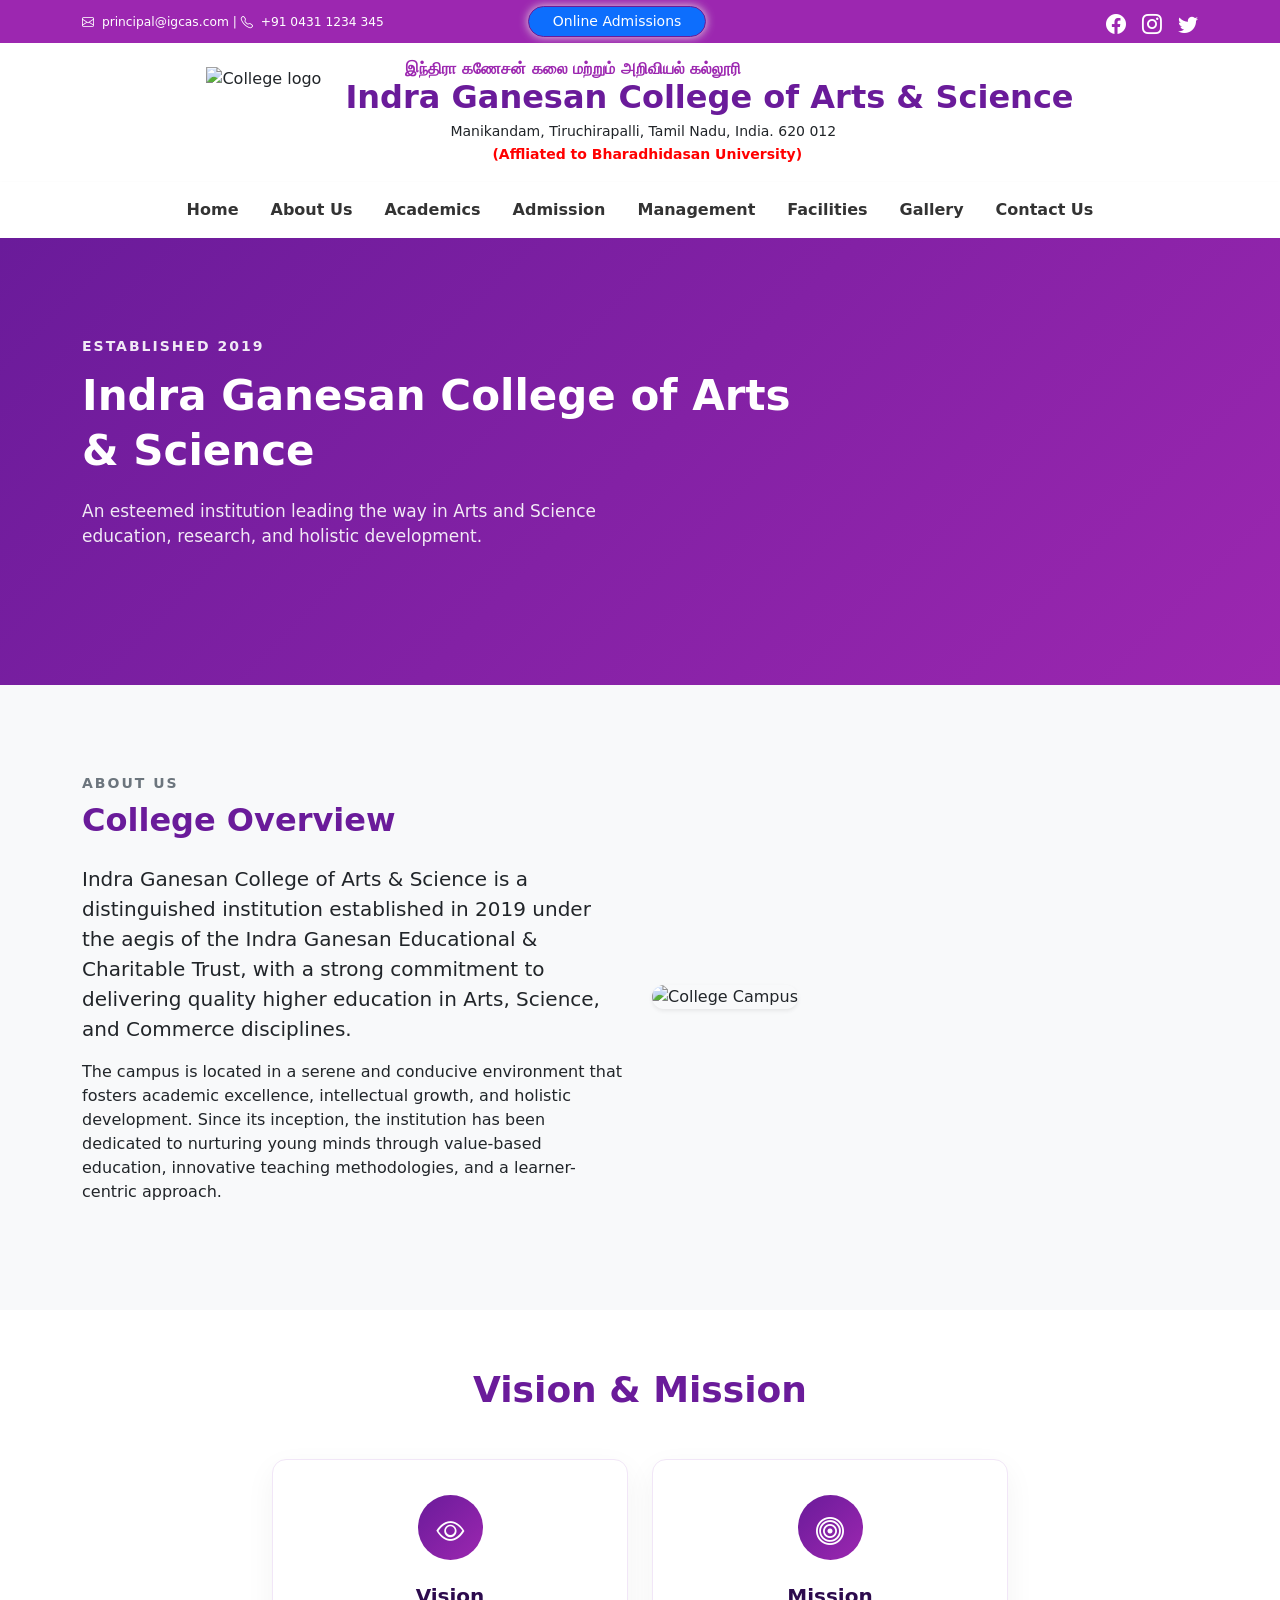
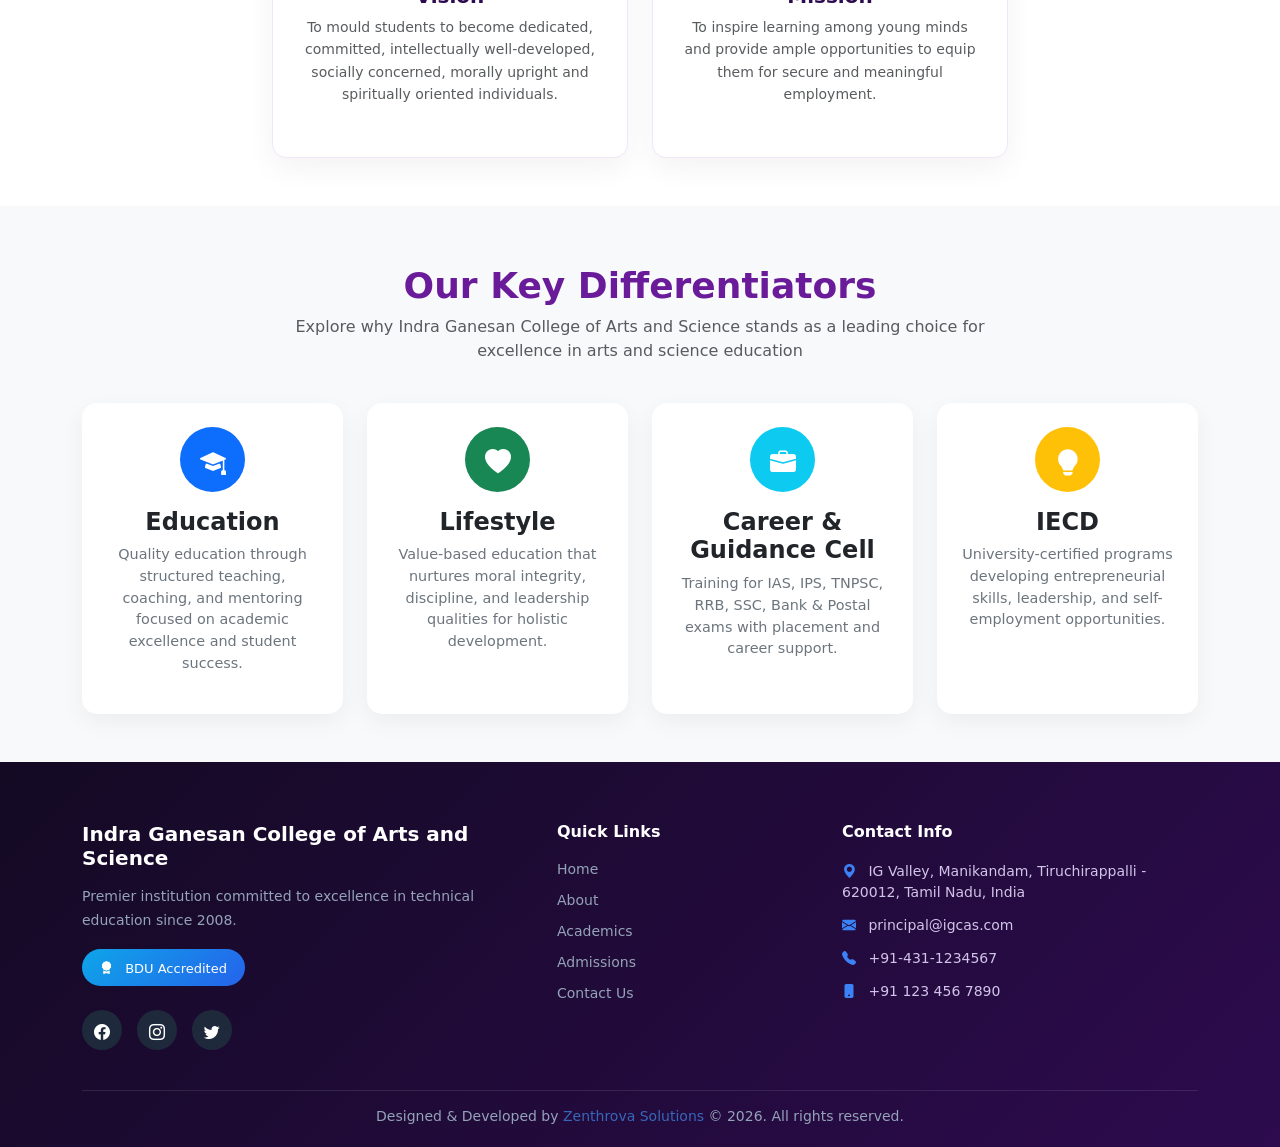
==== about.html @ eb93c875 "Add files via upload" ====
<!DOCTYPE html>
<html lang="en">

<head>
    <meta charset="UTF-8">
    <meta name="viewport" content="width=device-width, initial-scale=1.0">

    <link href="https://cdn.jsdelivr.net/npm/bootstrap@5.0.2/dist/css/bootstrap.min.css" rel="stylesheet">

    <link rel="stylesheet" href="https://cdn.jsdelivr.net/npm/bootstrap-icons@1.11.3/font/bootstrap-icons.min.css">


    <link rel="stylesheet" href="/main.css">
    <link rel="stylesheet" href="about.css">
    <link rel="shortcut icon" href="/demo/src/main/resources/static/images/igcas logo.png">

    <title>Indra Ganesan College of Arts & Science</title>

</head>

<body>
<section class="hero">
    <nav class="container">

        <div class="flex-fill d-flex flex-column flex-md-row flex-sm-column
                    align-items-center justify-content-between text-center gap-3">

            <!-- LEFT : Email + Phone -->
            <div class="d-flex flex-column flex-md-row gap-3 align-items-center small">
                    <span>
                        <i class="bi bi-envelope me-1"></i>
                        principal@igcas.com | <i class="bi bi-telephone me-1"></i>
                        +91 0431 1234 345
                    </span>
            </div>

            <!-- CENTER : Admission Button -->
            <div class="flex-fill text-center">
                

                <a href="https://docs.google.com/forms/d/e/1FAIpQLScYKtt4sCkvbTyfk7Ci3e2E_wMyON6w8gU1Rw8H9WH_Z-Z41A/viewform"
                   target="_blank" class="btn btn-primary btn-sm px-4 admission-btn">
                    Online Admissions
                </a>

                
            </div>

            <!-- RIGHT : Social Icons -->
            <div class="flex-fill d-flex gap-3 justify-content-md-end">
                <a href="https://www.facebook.com/p/Indra-Ganesan-Institutions-100069961153286/" target="_blank">
                    <i class="bi bi-facebook fs-5"></i>
                </a>

                <a href="https://www.instagram.com/indra_ganesan_institutions/" target="_blank">
                    <i class="bi bi-instagram fs-5"></i>
                </a>

                <a href="https://x.com/IndraGanesanIn1" target="_blank">
                    <i class="bi bi-twitter fs-5"></i>
                </a>
            </div>

        </div>

    </nav>
</section>

<!-- MOBILE IGCE NAVBAR -->
<section class="mobile-igce">
    <div class="mobile-nav-container">

        <div class="mobile-left">
            <img src="/images/igcas logo.png" alt="IGCAS Logo" class="mobile-logo">

            <div class="mobile-text">
                <h6 class="mobile-title">IGCAS</h6>
                <small>Indra Ganesan College of Arts & Science</small>
                <div class="mobile-naac">Affliated to Bharadhidasan University</div>
            </div>
        </div>

        <button class="mobile-menu-btn" onclick="toggleMobileMenu()">
            <span></span>
            <span></span>
            <span></span>
        </button>

    </div>

    <!-- Dropdown Menu -->
    <div class="mobile-dropdown" id="mobileMenu">
        <a href="/index.html">Home</a>
        <a href="/about/about.html">About</a>
        <a href="/academics/academics.html">Academics</a>
        <a href="/admission/admission.html">Admissions</a>
        <a href="/facilities/facilities.html">Facilities</a>
        <a href="/gallery/gallery.html">Gallery</a>
        <a href="/contact/contact.html">Contact Us</a>
    </div>
</section>

<!-- Nav bar centered logo and text -->
<section class="header-navbar py-3">
    <div class="container d-flex align-items-center justify-content-center gap-4 text-center text-md-start">
        <!-- logo -->
        <img src="/images/igcas logo.png" alt="College logo" class="college-logo">

        <!-- Text -->
        <div>
            <h6 class="college-title1 mb-0">
                இந்திரா கணேசன் கலை மற்றும் அறிவியல் கல்லூரி
            </h6>

            <h2 class="college-title2 mb-1">Indra Ganesan College of Arts & Science</h2>
            <p class="college-ad mb-0 small">
                Manikandam, Tiruchirapalli, Tamil Nadu, India. 620 012
            </p>
            <span class="accredit">(Affliated to Bharadhidasan University)</span>
        </div>
    </div>
</section>

<nav class="navbar navbar-expand-lg navbar-light bg-white shadow-sm">
    <div class="container">

        <button class="navbar-toggler" data-bs-toggle="collapse" data-bs-target="#mainNav">
            <span class="navbar-toggler-icon"></span>
        </button>

        <div class="collapse navbar-collapse justify-content-center" id="mainNav">
            <ul class="navbar-nav gap-3">
                <li class="nav-item">
                    <a href="/index.html" class="nav-link">Home</a>
                </li>

                <li class="nav-item">
                    <a href="/about/about.html" class="nav-link">About Us</a>
                </li>

                <li class="nav-item">
                    <a href="/academics/academics.html" class="nav-link">Academics</a>
                </li>

                <li class="nav-item">
                    <a href="/admission/admission.html" class="nav-link">Admission</a>
                </li>

                <li class="nav-item">
                    <a href="/management/management.html" class="nav-link">Management</a>
                </li>

                <li class="nav-item">
                    <a href="/facilities/facilities.html" class="nav-link">Facilities</a>
                </li>

                <li class="nav-item">
                    <a href="/gallery/gallery.html" class="nav-link">Gallery</a>
                </li>

                <li class="nav-item">
                    <a href="/contact/contact.html" class="nav-link">Contact Us</a>
                </li>
            </ul>
        </div>
    </div>
</nav>

    <section class="about-hero">
        <div class="container">
            <div class="row align-items-center">
                <div class="col-lg-8">
                    <div class="hero-content">
                        <h6 class="hero-subtitle">Established 2019</h6>
                        <h1 class="hero-title">Indra Ganesan College of Arts & Science</h1>
                        <p class="hero-description">
                            An esteemed institution leading the way in Arts and Science education, research, and
                            holistic development.
                        </p>
                    </div>
                </div>
            </div>
        </div>
    </section>

    <!-- Main Content -->
    <main class="about-main-content">
        <!-- Overview Section -->
        <section class="section-padding bg-light">
            <div class="container">
                <div class="row align-items-center">
                    <div class="col-lg-6">
                        <div class="section-header mb-4">
                            <h6 class="section-subtitle">About Us</h6>
                            <h2 class="section-title">College Overview</h2>
                        </div>
                        <div class="content-text">
                            <p class="lead">
                                Indra Ganesan College of Arts & Science is a distinguished institution
                                established in 2019 under the aegis of the Indra Ganesan Educational &
                                Charitable Trust, with a strong commitment to delivering quality higher
                                education in Arts, Science, and Commerce disciplines.
                            </p>

                            <p>
                                The campus is located in a serene and conducive environment that fosters
                                academic excellence, intellectual growth, and holistic development.
                                Since its inception, the institution has been dedicated to nurturing
                                young minds through value-based education, innovative teaching
                                methodologies, and a learner-centric approach.
                            </p>
                        </div>
                    </div>

                    <div class="col-lg-6 about">
                        <img src="/images/img1.webp" class="about-img shadow-sm" alt="College Campus">
                    </div>
                </div>
            </div>
        </section>

        <section class="vm py-5">
            <div class="container">
                <h2 class="section-title text-center mb-5">Vision & Mission</h2>

                <div class="row justify-content-center g-4">

                    <div class="col-lg-4 col-md-6">
                        <div class="program-card h-100 text-center">
                            <div class="icon-box bg-primary-subtle mx-auto">
                                <i class="bi bi-eye"></i>
                            </div>

                            <h4 class="fw-bold mt-4">Vision</h4>
                            <p class="text-muted small">
                                To mould students to become dedicated, committed, intellectually
                                well-developed, socially concerned, morally upright and spiritually oriented
                                individuals.
                            </p>
                        </div>
                    </div>

                    <div class="col-lg-4 col-md-6">
                        <div class="program-card h-100 text-center">
                            <div class="icon-box bg-primary-subtle mx-auto">
                                <i class="bi bi-bullseye"></i>
                            </div>

                            <h4 class="fw-bold mt-4">Mission</h4>
                            <p class="text-muted small">
                                To inspire learning among young minds and provide ample
                                opportunities to equip them for secure and meaningful employment.
                            </p>
                        </div>
                    </div>

                </div>
            </div>
        </section>

        <section id="features" class="features-section py-4 py-lg-5 bg-light">
            <div class="container">
                <div class="row mb-4" data-aos="fade-up">
                    <div class="col-lg-8 mx-auto text-center">
                        <!-- <p class=" abt-h section-subtitle mb-2">Why Choose IGCAS?</p> -->
                        <h2 class="section-title mb-2 abt-h2">Our Key Differentiators</h2>
                        <p class="section-lead text-muted">
                            Explore why Indra Ganesan College of Arts and Science stands as a leading choice for
                            excellence
                            in arts and science education

                        </p>
                    </div>
                </div>

                <div class="row g-4">

                    <!-- Education -->
                    <div class="col-lg-3 col-md-6" data-aos="fade-up" data-aos-delay="100">
                        <div class="feature-card h-100 text-center p-4">
                            <div class="feature-icon-wrapper mb-3">
                                <div class="feature-icon bg-primary text-white">
                                    <i class="bi bi-mortarboard-fill"></i>
                                </div>
                            </div>
                            <h4 class="feature-title mb-2">Education</h4>
                            <p class="feature-desc">
                                Quality education through structured teaching, coaching, and mentoring
                                focused on academic excellence and student success.
                            </p>
                        </div>
                    </div>

                    <!-- Lifestyle -->
                    <div class="col-lg-3 col-md-6" data-aos="fade-up" data-aos-delay="200">
                        <div class="feature-card h-100 text-center p-4">
                            <div class="feature-icon-wrapper mb-3">
                                <div class="feature-icon bg-success text-white">
                                    <i class="bi bi-heart-fill"></i>
                                </div>
                            </div>
                            <h4 class="feature-title mb-2">Lifestyle</h4>
                            <p class="feature-desc">
                                Value-based education that nurtures moral integrity, discipline, and
                                leadership qualities for holistic development.
                            </p>
                        </div>
                    </div>

                    <!-- Career Cell -->
                    <div class="col-lg-3 col-md-6" data-aos="fade-up" data-aos-delay="300">
                        <div class="feature-card h-100 text-center p-4">
                            <div class="feature-icon-wrapper mb-3">
                                <div class="feature-icon bg-info text-white">
                                    <i class="bi bi-briefcase-fill"></i>
                                </div>
                            </div>
                            <h4 class="feature-title mb-2">Career & Guidance Cell</h4>
                            <p class="feature-desc">
                                Training for IAS, IPS, TNPSC, RRB, SSC, Bank & Postal exams with
                                placement and career support.
                            </p>
                        </div>
                    </div>

                    <!-- IECD -->
                    <div class="col-lg-3 col-md-6" data-aos="fade-up" data-aos-delay="400">
                        <div class="feature-card h-100 text-center p-4">
                            <div class="feature-icon-wrapper mb-3">
                                <div class="feature-icon bg-warning text-white">
                                    <i class="bi bi-lightbulb-fill"></i>
                                </div>
                            </div>
                            <h4 class="feature-title mb-2">IECD</h4>
                            <p class="feature-desc">
                                University-certified programs developing entrepreneurial skills,
                                leadership, and self-employment opportunities.
                            </p>
                        </div>
                    </div>

                </div>
        </section>





        <!-- Footer -->
        <footer class="main-footer">
            <div class="container-fluid px-0">
                <div class="container">
                    <div class="row gy-4">

                        <!-- Column 1 -->
                        <div class="col-lg-5 col-md-6">
                            <h4 class="footer-title">
                                Indra Ganesan College of Arts and Science
                            </h4>
                            <p class="footer-text">
                                Premier institution committed to excellence in technical
                                education since 2008.
                            </p>

                            <a href="#" class="bdu-badge">
                                <i class="bi bi-award-fill me-2"></i> BDU Accredited
                            </a>

                            <div class="social-icons mt-4">
                                <a href="https://www.facebook.com/p/Indra-Ganesan-Institutions-100069961153286/"><i
                                        class="bi bi-facebook"></i></a>
                                <a href="https://www.instagram.com/indra_ganesan_institutions/"><i
                                        class="bi bi-instagram"></i></a>
                                <a href="https://x.com/IndraGanesanIn1"><i class="bi bi-twitter"></i></a>
                            </div>
                        </div>

                        <!-- Column 2 -->
                        <div class="col-lg-3 col-md-6">
                            <h5 class="footer-heading">Quick Links</h5>
                            <ul class="footer-links">
                                <li><a href="/index.html">Home</a></li>
                                <li><a href="/about/about.html">About</a></li>
                                <li><a href="/academics/academics.html">Academics</a></li>
                                <li><a href="/admission/admission.html">Admissions</a></li>
                                <li><a href="/contact/contact.html">Contact Us</a></li>
                            </ul>
                        </div>

                        <!-- Column 3 -->
                        <div class="col-lg-4 col-md-6">
                            <h5 class="footer-heading">Contact Info</h5>
                            <ul class="contact-info">
                                <li><i class="bi bi-geo-alt-fill"></i>
                                    IG Valley, Manikandam,
                                    Tiruchirappalli - 620012,
                                    Tamil Nadu, India
                                </li>
                                <li><i class="bi bi-envelope-fill"></i>
                                    principal@igcas.com
                                </li>
                                <li><i class="bi bi-telephone-fill"></i>
                                    +91-431-1234567
                                </li>
                                <li><i class="bi bi-phone-fill"></i>
                                    +91 123 456 7890
                                </li>
                            </ul>
                        </div>

                    </div>

                    <!-- Bottom -->
                    <div class="footer-bottom text-center">
                        Designed & Developed by
                        <span class="brand-name">Zenthrova Solutions</span>
                        © 2026. All rights reserved.
                    </div>
                </div>

                <!-- Scroll Top -->
                <button class="scroll-top">
                    <i class="bi bi-chevron-up"></i>
                </button>
            </div>
        </footer>

        <script src="https://cdn.jsdelivr.net/npm/bootstrap@5.3.2/dist/js/bootstrap.bundle.min.js"></script>

        <!-- About Section Animation -->
        <script>

            //mobile navbar 
            function toggleMobileMenu() {
                document.getElementById("mobileMenu").classList.toggle("active");
            }

            // Scroll To Top
            const scrollBtn = document.querySelector(".scroll-top");

            window.addEventListener("scroll", function () {
                if (window.scrollY > 200) {
                    scrollBtn.style.display = "block";
                } else {
                    scrollBtn.style.display = "none";
                }
            });

            scrollBtn.addEventListener("click", function () {
                window.scrollTo({
                    top: 0,
                    behavior: "smooth"
                });
            });
        </script>
</body>

</html>

<!-- links:
https://www.facebook.com/p/Indra-Ganesan-Institutions-100069961153286/
https://www.instagram.com/indra_ganesan_institutions/
https://x.com/IndraGanesanIn1 -->
---- main.css ----
/* html, body {
            overflow-x: hidden;
        } */

:root {
    --primary-purple: #6A1B9A;
    --accent-purple: #9C27B0;
    --light-lavender: #F3E5F5;
    --dark-purple: #2D0B4E;
    --gold: #FFD54F;
}

body {
    padding: 0;
    margin: 0;
}

/* Hide by default (desktop view) */
.mobile-igce {
    display: none;
}

/* Show only when screen is mobile */
@media (max-width: 768px) {

    .mobile-igce {
        display: block;
        background: #fff;
        /* border-top: 3px solid #2f80ed; */
        padding: 10px 15px;
        font-family: sans-serif;
    }

    .mobile-nav-container {
        display: flex;
        justify-content: space-between;
        align-items: center;
    }

    .mobile-left {
        display: flex;
        align-items: center;
        gap: 10px;
    }

    .mobile-logo {
        width: 45px;
        height: auto;
    }

    .mobile-title {
        margin: 0;
        color: #9C27B0;
        font-weight: 600;
    }

    .mobile-text small {
        color: #6A1B9A;
        font-size: 12px;
        display: block;
    }

    .mobile-naac {
        color: red;
        font-size: 12px;
        font-weight: 500;
    }

    /* Hamburger Button */
    .mobile-menu-btn {
        background: white;
        border: 1px solid #ccc;
        padding: 8px;
        border-radius: 6px;
        cursor: pointer;
    }

    .mobile-menu-btn span {
        display: block;
        width: 22px;
        height: 2px;
        background: #555;
        margin: 4px 0;
    }
}

/* Hide dropdown initially */
.mobile-dropdown {
    max-height: 0;
    overflow: hidden;
    background: white;
    transition: max-height 0.4s ease;
    display: flex;
    flex-direction: column;
}

/* When active */
.mobile-dropdown.active {
    max-height: 400px;
}

.mobile-dropdown a {
    padding: 12px 15px;
    text-decoration: none;
    color: #333;
    border-top: 1px solid #eee;
    font-size: 14px;
}

.mobile-dropdown a:hover {
    background: #f7b7ffe2;
}

/* Hide desktop nav in mobile */
@media (max-width: 768px) {
    .header-navbar {
        display: none !important;
    }
}

@media (max-width: 768px) {
    .navbar {
        display: none !important;
    }
}

.log-btn{
    color: #fff;
}

/* Desktop height */
#carouselExampleCaptions .carousel-item {
    height: 500px;
}

#carouselExampleCaptions .carousel-item img {
    height: 100%;
    object-fit: cover;
}

/* Mobile height */
@media (max-width: 768px) {
    #carouselExampleCaptions .carousel-item {
        height: 250px;
    }
}

.hero {
    background-color: #9C27B0;
    color: white;
    padding: 6px 0;
    /* slightly better spacing */
    font-size: 14px;
    width: 100%;
}

.hero a {
    text-decoration: none;
    color: white;
}

.hero i {
    color: white;
    transition: 0.3s;
}

.hero i:hover {
    color: #ffd700;
    /* gold hover (looks better on purple) */
    transform: scale(1.2);
}

.admission-btn {
    animation: pulse 1.8s infinite;
    box-shadow: 0 0px 10px rgba(230, 222, 222, 0.958);
}

@keyframes pulse {
    0% {
        transform: scale(0.5);
    }

    50% {
        transform: scale(0.7);
    }

    100% {
        transform: scale(0.7);
    }
}

.header-navbar {
    background: white;
}

.college-logo {
    height: 90px;
}

.college-title1 {
    color: #9C27B0;
    font-weight: 700;
    margin-left: 60px;
}

.college-title2 {
    color: #6A1B9A;
    font-weight: 700;
}

.accredit {
    color: red;
    font-weight: 600;
    font-size: 14px;
    margin-left: 147px;
}

.college-ad {
    margin-left: 105px;
}

.navbar {
    font-weight: 600;
}

.navbar .navbar-nav .nav-link {
    color: #333;
    transition: 0.3s ease;
}

.navbar .navbar-nav .nav-link:hover {
    color: #9C27B0;
}

/* carousel captions */

#carouselExampleCaptions {
    position: relative;
}

.carousel-fixed-content {
    position: absolute;
    top: 50%;
    left: 8%;
    transform: translateY(-50%);
    z-index: 10;
    max-width: 600px;
}

.carousel-fixed-content h1 {
    font-size: 3rem;
}

.carousel-fixed-content p {
    font-size: 1.1rem;
}

.carousel-item::before {
    content: "";
    position: absolute;
    inset: 0;
    background: rgba(0, 0, 0, 0.2);
}

.second-nav .nav-link {
    font-size: 11px;
    font-weight: 500;
    position: relative;
    color: #333;
    transition: color 0.3s ease;
}

.second-nav .nav-link::after {
    content: "";
    position: absolute;
    left: 0;
    bottom: -4px;
    width: 100%;
    height: 2px;
    background: #6A1B9A;

    transform: scaleX(0);
    transform-origin: left;
    transition: transform 0.3s ease;
}

.second-nav .nav-link:hover::after {
    transform: scaleX(1);
}

/* .carousel-item img {
            height: 80vh;
            object-fit: cover;
        } */

.abt-h {
    color: #9C27B0;
}

.abt-h2 {
    color: #6A1B9A;
}

.about-img {
    width: 100%;
    height: 450px;
    object-fit: cover;
    border-radius: 20px;
}

.about-i {
    color: white;
}

/* About Section Animation */

.about-left,
.about-right {
    opacity: 0;
    transition: all 1s ease;
}

.about-left {
    transform: translateX(-80px);
}

.about-right {
    transform: translateX(80px);
    transition-delay: 0.3s;
}

.show-about {
    opacity: 1;
    transform: translateX(0);
}

.btn {
    border-color: #6A1B9A;
    color: #6A1B9A;
    border-radius: 30px;
    transition: 0.3s;
}

.btn:hover {
    background: linear-gradient(135deg, #6A1B9A, #9C27B0);
    color: #ffffff;
    border-color: transparent;
}

.campus-buzz .container {
    max-width: 1000px;
}

.buzz-card {
    min-height: 320px;
    border-radius: 14px;
}



.events-card .card-body {
    padding: 14px 16px;
}



.event-item {
    padding-bottom: 10px;
    margin-bottom: 10px;
    font-size: 13px;
}



.gallery-img {
    height: 180px;
    width: 100%;
    object-fit: cover;
}



.buzz-card .btn {
    font-size: 13px;
    padding: 5px 12px;
}


.gallery-card {
    display: flex;
    flex-direction: column;
}


/* .gallery-card .carousel {
            margin-top: 18px;
        } */


.gallery-card .text-center {
    margin-top: auto;
    padding-top: 20px;
}


@media (max-width: 991px) {

    .buzz-card {
        min-height: auto;
    }

    .gallery-img {
        height: 280px;
        width: 100%;
        object-fit: cover;
        object-position: top center;
    }
}

.reveal-section {
    opacity: 0;
    transform: translateY(80px);
    transition: all 1s ease;
}

.reveal-section.active {
    opacity: 1;
    transform: translateY(0);
}

.buzz-left,
.buzz-right {
    opacity: 0;
    transition: all 1s ease;
}

.buzz-left {
    transform: translateX(-80px);
}

.buzz-right {
    transform: translateX(80px);
}

.buzz-about {
    opacity: 1;
    transform: translateX(0);
}

.programs-section {
    background: #f6f9ff;
}

.small-title {
    letter-spacing: 2px;
}

/* Section Background */
.programs {
    background: linear-gradient(180deg, #f8f5fc 0%, #ffffff 100%);
}

/* Section Title */
.section-header h2 {
    color: #6A1B9A;
    font-size: 32px;
}

.section-header p.text-primary {
    color: #9C27B0 !important;
    letter-spacing: 1px;
}

/* Program Card */
.program-card {
    background: #ffffff;
    border-radius: 18px;
    padding: 30px 20px;
    transition: all 0.4s ease;
    box-shadow: 0 10px 25px rgba(106, 27, 154, 0.08);
    border: 1px solid #f1e6f7;

    display: flex;
    /* ADD THIS */
    flex-direction: column;
    /* ADD THIS */
}

/* Hover Effect */
.program1-card:hover {
    transform: translateY(-10px);
    box-shadow: 0 20px 40px rgba(106, 27, 154, 0.18);
}

/* Icon Box */
.icon-box {
    width: 60px;
    height: 60px;
    border-radius: 14px;
    display: flex;
    align-items: center;
    justify-content: center;
    background: linear-gradient(135deg, #6A1B9A, #9C27B0);
    color: #ffffff;
    font-size: 24px;
    transition: 0.4s;
}

/* Icon Hover Rotate */
.program-card:hover .icon-box {
    transform: rotate(8deg) scale(1.05);
}

/* Program Title */
.program-card h4 {
    color: #2d0b4e;
    font-size: 18px;
}

/* Explore Link */
.program-link {
    color: #6A1B9A;
    font-weight: 600;
    text-decoration: none;
    position: relative;
    transition: 0.3s;
}

/* Underline Animation */
.program-link::after {
    content: "";
    position: absolute;
    width: 0%;
    height: 2px;
    background: #9C27B0;
    left: 0;
    bottom: -4px;
    transition: 0.3s;
}

.program-link:hover {
    color: #9C27B0;
}

.program-link:hover::after {
    width: 100%;
}

/* View All Button */
.programs .btn-outline-primary {
    border-color: #6A1B9A;
    color: #6A1B9A;
    border-radius: 30px;
    transition: 0.3s;
}

.programs .btn-outline-primary:hover {
    background: linear-gradient(135deg, #6A1B9A, #9C27B0);
    color: #ffffff;
    border-color: transparent;
}

/* Responsive Spacing */
@media (max-width: 768px) {
    .program-card {
        padding: 25px 18px;
    }

    .section-header h2 {
        font-size: 26px;
    }
}


.bi {
    font-family: "bootstrap-icons" !important;
    display: inline-block;
}

.features-section {
    background: #f8f9fa;
}

.feature-card {
    background: #fff;
    border-radius: 15px;
    transition: all 0.4s ease;
    box-shadow: 0 8px 25px rgba(0, 0, 0, 0.05);
}

.feature-card:hover {
    transform: translateY(-10px);
    box-shadow: 0 15px 40px rgba(0, 0, 0, 0.12);
}

.feature-icon {
    width: 65px;
    height: 65px;
    border-radius: 50%;
    display: flex;
    align-items: center;
    justify-content: center;
    font-size: 26px;
    margin: 0 auto;
    transition: all 0.4s ease;
}

.feature-card:hover .feature-icon {
    transform: scale(1.1);
}

.feature-title {
    font-weight: 600;
}

.feature-desc {
    font-size: 0.9rem;
    color: #6c757d;
}

/* campuslife */

/* Section spacing */
.campus-life-section {
    background: #f8f9fa;
}

/* Card Styling */
.campus-card {
    background: #fff;
    border-radius: 18px;
    overflow: hidden;
    transition: all 0.4s ease;
    box-shadow: 0 10px 30px rgba(0, 0, 0, 0.05);
    height: 100%;
}

/* Hover Lift Effect */
.campus-card:hover {
    transform: translateY(-10px);
    box-shadow: 0 18px 45px rgba(0, 0, 0, 0.12);
}

/* Image Wrapper */
.campus-img {
    overflow: hidden;
}

/* Image Styling */
.campus-img img {
    width: 100%;
    height: 220px;
    object-fit: cover;
    transition: transform 0.6s ease;
}

/* Image Zoom on Hover */
.campus-card:hover .campus-img img {
    transform: scale(1.1);
}

/* Content Area */
.campus-content {
    padding: 20px;
}

/* Title */
.campus-title {
    font-weight: 600;
    margin-bottom: 10px;
}

/* Description */
.campus-desc {
    font-size: 0.9rem;
    color: #6c757d;
    margin-bottom: 15px;
}

/* Link Styling */
.campus-link {
    font-weight: 500;
    text-decoration: none;
    color: #0d6efd;
    transition: all 0.3s ease;
}

.campus-link i {
    transition: transform 0.3s ease;
}

/* Link Hover Animation */
.campus-link:hover {
    color: #0a58ca;
}

.campus-link:hover i {
    transform: translateX(5px);
}

/* floating admission */

/* Section spacing */
.floating-cta-section {
    background: #f8f9fa;
}

/* Main CTA Box */
.floating-cta {
    padding: 35px 40px;
    position: relative;
    overflow: hidden;
    background: linear-gradient(135deg, #be30e2d3, #cf06cf);
    transition: all 0.4s ease;
    border-radius: 12px;

}

/* Slight hover lift */
.floating-cta:hover {
    transform: translateY(-6px);
    box-shadow: 0 20px 50px rgba(13, 110, 253, 0.3);
}

/* Text opacity */
.opacity-90 {
    opacity: 0.9;
}

/* Apply Button Styling */
.floating-cta-btn {
    border-radius: 50px;
    transition: all 0.4s ease;
    position: relative;
    overflow: hidden;
}

/* Button Hover Animation */
.floating-cta-btn:hover {
    background: #ffffff;
    color: #bd0dfd;
    transform: translateY(-4px);
    box-shadow: 0 12px 25px rgba(0, 0, 0, 0.2);
}

/* Arrow move animation */
.floating-cta-btn i {
    transition: transform 0.3s ease;
}

.floating-cta-btn:hover i {
    transform: translateX(6px);
}

/* Floating Icons Around CTA */
.floating-element {
    position: absolute;
    font-size: 20px;
    opacity: 0.15;
    animation: floatAnimation 4s ease-in-out infinite;
}

/* Individual positions */
.fe-1 {
    top: 15%;
    right: 8%;
}

.fe-2 {
    bottom: 20%;
    left: 10%;
}

.fe-3 {
    top: 50%;
    right: 20%;
}

/* Floating animation */
@keyframes floatAnimation {
    0% {
        transform: translateY(0px);
    }

    50% {
        transform: translateY(-10px);
    }

    100% {
        transform: translateY(0px);
    }
}

.main-footer {
    background: linear-gradient(135deg, #140A24, #2D0B4E);
    color: #D1C4E9;
    padding: 60px 0 20px;
    position: relative;
    overflow: hidden;
    width: 100%;
}

/* Titles */
.footer-title {
    font-size: 20px;
    font-weight: 600;
    color: #ffffff;
    margin-bottom: 15px;
}

.footer-heading {
    font-size: 16px;
    font-weight: 600;
    color: #ffffff;
    margin-bottom: 18px;
}

/* Text */
.footer-text {
    font-size: 14px;
    line-height: 1.7;
    color: #94a3b8;
}

/* bdu Badge */
.bdu-badge {
    display: inline-block;
    background: linear-gradient(135deg, #0ea5e9, #2563eb);
    color: #fff;
    padding: 8px 18px;
    border-radius: 30px;
    font-size: 13px;
    text-decoration: none;
    transition: 0.3s ease;
}

/* .bdu-badge:hover {
            transform: translateY(-4px);
        } */

/* Social Icons */
.social-icons a {
    width: 40px;
    height: 40px;
    display: inline-flex;
    align-items: center;
    justify-content: center;
    background: #1e293b;
    color: #fff;
    border-radius: 50%;
    margin-right: 10px;
    transition: 0.3s;
}

.social-icons a:hover {
    background: #E1BEE7;
    transform: translateY(-5px);
}

/* Links */
.footer-links,
.contact-info {
    list-style: none;
    padding: 0;
}

.footer-links li,
.contact-info li {
    margin-bottom: 10px;
    font-size: 14px;
}

.footer-links a {
    color: #94a3b8;
    text-decoration: none;
    transition: 0.3s;
}

.footer-links a:hover {
    color: #E1BEE7;
    padding-left: 5px;
}

/* Contact Icons */
.contact-info i {
    color: #3b82f6;
    margin-right: 8px;
}

/* Bottom */
.footer-bottom {
    border-top: 1px solid rgba(255, 255, 255, 0.1);
    margin-top: 40px;
    padding-top: 15px;
    font-size: 14px;
    color: #94a3b8;
}

.brand-name {
    color: rgba(60, 124, 213, 0.816);
    font-weight: 500;
}

/* Scroll Button */
.scroll-top {
    position: fixed;
    right: 20px;
    bottom: 20px;
    width: 45px;
    height: 45px;
    border-radius: 50%;
    border: none;
    background: #2563eb;
    color: #fff;
    font-size: 18px;
    cursor: pointer;
    transition: 0.3s;
}

.scroll-top:hover {
    transform: translateY(-5px);
}

.container-fluid {
    padding-left: 0 !important;
    padding-right: 0 !important;
}

.header-mobile {
    display: none;
}

.sidenav-mobile {
    display: none;
}


/* Scroll Top Button */
.scroll-top {
    position: fixed;
    bottom: 25px;
    right: 25px;
    background: #9C27B0;
    color: #fff;
    border: none;
    padding: 12px 14px;
    border-radius: 50%;
    font-size: 18px;
    cursor: pointer;
    display: none;
    /* Hidden initially */
    box-shadow: 0 4px 10px rgba(0, 0, 0, 0.3);
    transition: 0.3s ease;
    z-index: 999;
}

.scroll-top:hover {
    background: #6A1B9A;
    transform: translateY(-4px);
}

/* Program Footer (Duration + Explore Same Line) */
/* Program Footer (Duration + Explore Same Line) */
.program-footer {
    border-top: 1px solid #f1e6f7;
    padding-top: 15px;
}

/* Make explore align properly */
.program-link {
    margin-top: 0 !important;
}

/* Responsive */
/* @media (max-width: 768px) {
            .footer-bottom {
                font-size: 13px;
            } */
/* } */
---- about.css ----
/* Hide by default (desktop view) */
.mobile-igce {
    display: none;
}

/* Show only when screen is mobile */
@media (max-width: 768px) {

    .mobile-igce {
        display: block;
        background: #fff;
        /* border-top: 3px solid #2f80ed; */
        padding: 10px 15px;
        font-family: sans-serif;
    }

    .mobile-nav-container {
        display: flex;
        justify-content: space-between;
        align-items: center;
    }

    .mobile-left {
        display: flex;
        align-items: center;
        gap: 10px;
    }

    .mobile-logo {
        width: 45px;
        height: auto;
    }

    .mobile-title {
        margin: 0;
        color: #9C27B0;
        font-weight: 600;
    }

    .mobile-text small {
        color: #6A1B9A;
        font-size: 12px;
        display: block;
    }

    .mobile-naac {
        color: red;
        font-size: 12px;
        font-weight: 500;
    }

    /* Hamburger Button */
    .mobile-menu-btn {
        background: white;
        border: 1px solid #ccc;
        padding: 8px;
        border-radius: 6px;
        cursor: pointer;
    }

    .mobile-menu-btn span {
        display: block;
        width: 22px;
        height: 2px;
        background: #555;
        margin: 4px 0;
    }
}

/* Hide dropdown initially */
.mobile-dropdown {
    max-height: 0;
    overflow: hidden;
    background: white;
    transition: max-height 0.4s ease;
    display: flex;
    flex-direction: column;
}

/* When active */
.mobile-dropdown.active {
    max-height: 400px;
}

.mobile-dropdown a {
    padding: 12px 15px;
    text-decoration: none;
    color: #333;
    border-top: 1px solid #eee;
    font-size: 14px;
}

.mobile-dropdown a:hover {
    background: #f7b7ffe2;
}

/* Hide desktop nav in mobile */
@media (max-width: 768px) {
    .header-navbar {
        display: none !important;
    }
}

@media (max-width: 768px) {
    .navbar {
        display: none !important;
    }
}

/* Desktop height */
#carouselExampleCaptions .carousel-item {
    height: 500px;
}

#carouselExampleCaptions .carousel-item img {
    height: 100%;
    object-fit: cover;
}

/* Mobile height */
@media (max-width: 768px) {
    #carouselExampleCaptions .carousel-item {
        height: 250px;
    }
}

/* ===== ABOUT HERO SECTION ===== */

.about-hero {
    padding: 100px 0;
    background: linear-gradient(135deg, #6A1B9A, #9C27B0);
    /* Change to your brand colors */
    color: #fff;
    position: relative;
    overflow: hidden;
}

/* Subtitle */
.hero-subtitle {
    font-size: 14px;
    letter-spacing: 2px;
    text-transform: uppercase;
    font-weight: 600;
    opacity: 0.9;
    margin-bottom: 15px;
}

/* Main Title */
.hero-title {
    font-size: 42px;
    font-weight: 700;
    margin-bottom: 20px;
    line-height: 1.3;
}

/* Description */
.hero-description {
    font-size: 17px;
    opacity: 0.9;
    max-width: 600px;
    margin-bottom: 35px;
}

/* Stats Section */
.hero-stats {
    display: flex;
    gap: 40px;
    margin-top: 20px;
}

.stat-item {
    text-align: left;
}

.stat-number {
    font-size: 28px;
    font-weight: 700;
    display: block;
}

.stat-label {
    font-size: 14px;
    opacity: 0.85;
}

/* ===== SECTION SPACING ===== */
.section-padding {
    padding: 90px 0;
}

/* ===== Section Header ===== */
.section-subtitle {
    text-transform: uppercase;
    font-size: 14px;
    letter-spacing: 2px;
    font-weight: 600;
    color: #6c757d;
}

.section-title {
    font-size: 36px;
    font-weight: 700;
    margin-top: 10px;
    margin-bottom: 20px;
}

/* ===== About Image ===== */
.about-img {
    width: 100%;
    border-radius: 12px;
    transition: transform 0.4s ease;
}

.about-img:hover {
    transform: scale(1.03);
}

/* ===== Vision & Mission Section ===== */
section.row.align-items-center {
    padding: 80px 0;
    text-align: center;
}

section.row.align-items-center h3 {
    font-size: 30px;
    font-weight: 700;
    margin-bottom: 50px;
}

/* ===== Cards ===== */
.program-card {
    background: #ffffff;
    padding: 35px 25px;
    border-radius: 14px;
    box-shadow: 0 10px 30px rgba(0, 0, 0, 0.05);
    transition: all 0.4s ease;
    text-align: center;
}

.program-card:hover {
    transform: translateY(-8px);
    box-shadow: 0 20px 40px rgba(0, 0, 0, 0.08);
}

/* ===== Icon Box ===== */
.icon-box {
    width: 65px;
    height: 65px;
    margin: 0 auto;
    border-radius: 50%;
    display: flex;
    align-items: center;
    justify-content: center;
}

.icon-box i {
    font-size: 28px;
    color: #fff;
    /* Change to your theme color */
}

/* ===== Text Styling ===== */
.program-card h4 {
    font-size: 20px;
}

.program-card p {
    font-size: 14px;
    line-height: 1.6;
}

/* ===== Responsive ===== */
@media (max-width: 991px) {
    .section-padding {
        padding: 60px 0;
    }

    section.row.align-items-center {
        padding: 60px 0;
    }

    .section-title {
        font-size: 28px;
    }
}


/* ===== Responsive ===== */

@media (max-width: 991px) {
    .about-hero {
        text-align: center;
        padding: 70px 0;
    }

    .hero-stats {
        justify-content: center;
    }

    .hero-title {
        font-size: 32px;
    }

    .hero-description {
        margin: 0 auto 30px;
    }
}

.vm {
    color: #6A1B9A;
}
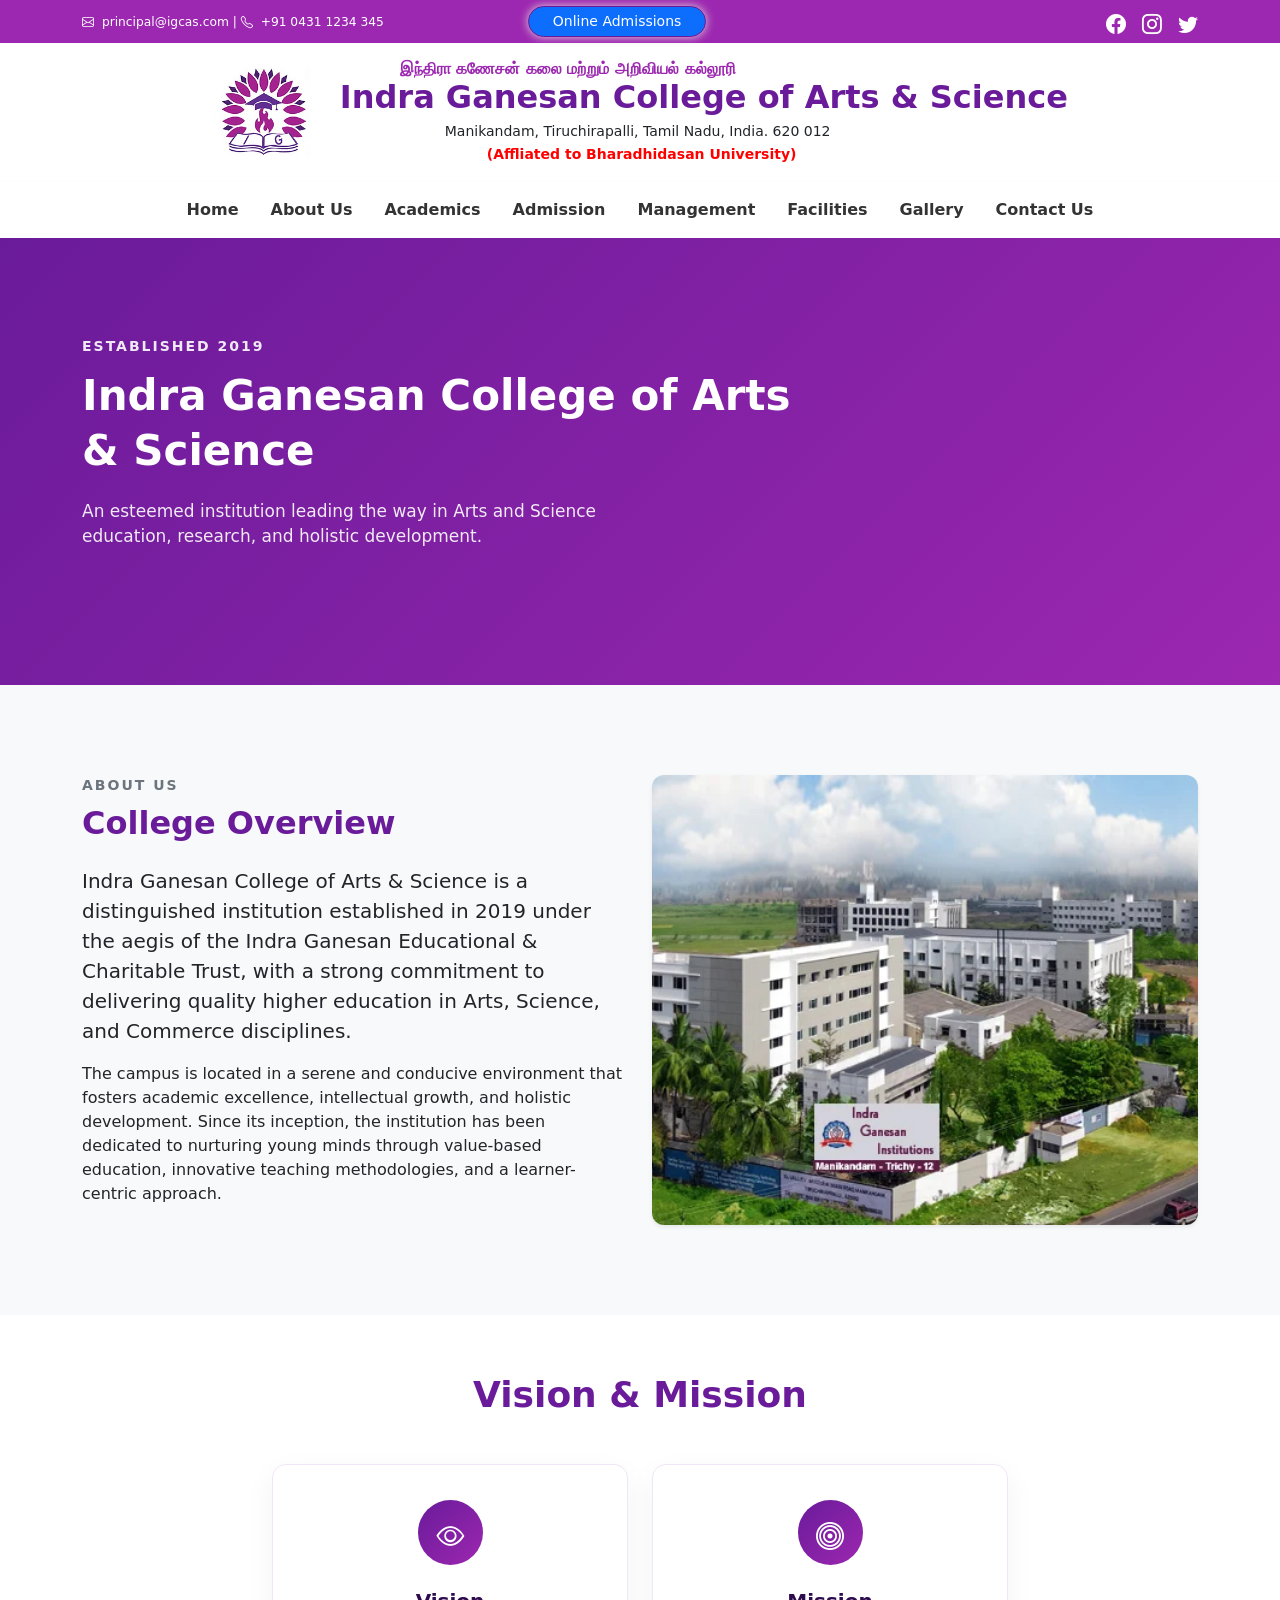
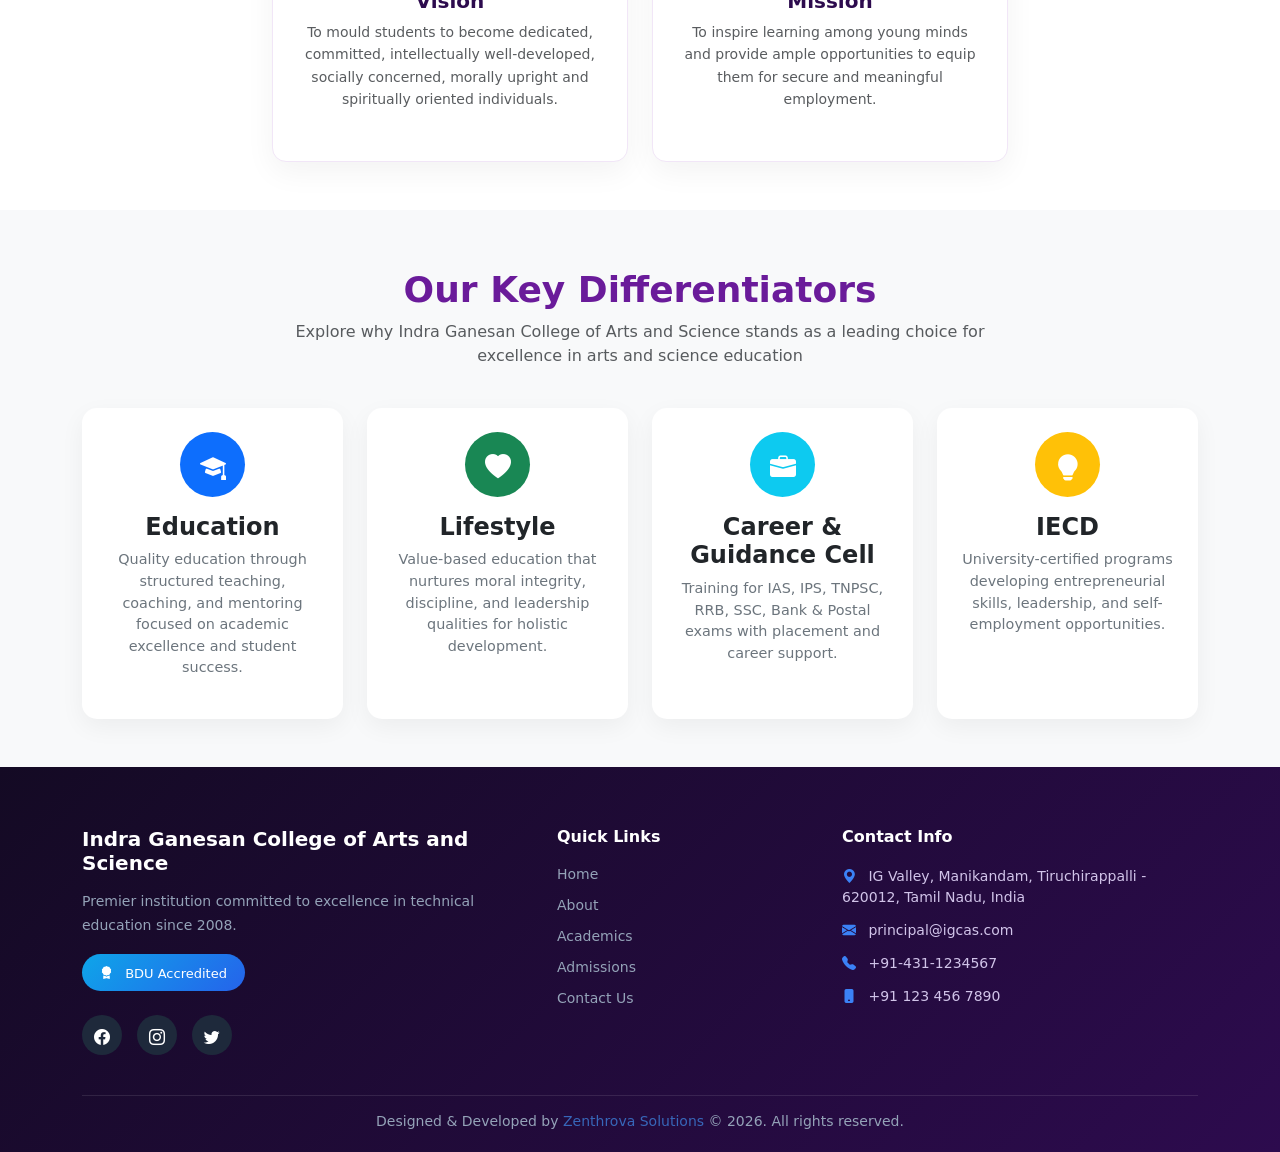
==== commit 77c2da82: "Update about.html" ====
--- a/about.html
+++ b/about.html
@@ -10,9 +10,9 @@
     <link rel="stylesheet" href="https://cdn.jsdelivr.net/npm/bootstrap-icons@1.11.3/font/bootstrap-icons.min.css">
 
 
-    <link rel="stylesheet" href="/main.css">
+    <link rel="stylesheet" href="main.css">
     <link rel="stylesheet" href="about.css">
-    <link rel="shortcut icon" href="/demo/src/main/resources/static/images/igcas logo.png">
+    <link rel="shortcut icon" href="images/igcas logo.png">
 
     <title>Indra Ganesan College of Arts & Science</title>
 
@@ -71,7 +71,7 @@
     <div class="mobile-nav-container">
 
         <div class="mobile-left">
-            <img src="/images/igcas logo.png" alt="IGCAS Logo" class="mobile-logo">
+            <img src="images/igcas logo.png" alt="IGCAS Logo" class="mobile-logo">
 
             <div class="mobile-text">
                 <h6 class="mobile-title">IGCAS</h6>
@@ -90,13 +90,13 @@
 
     <!-- Dropdown Menu -->
     <div class="mobile-dropdown" id="mobileMenu">
-        <a href="/index.html">Home</a>
-        <a href="/about/about.html">About</a>
-        <a href="/academics/academics.html">Academics</a>
-        <a href="/admission/admission.html">Admissions</a>
-        <a href="/facilities/facilities.html">Facilities</a>
-        <a href="/gallery/gallery.html">Gallery</a>
-        <a href="/contact/contact.html">Contact Us</a>
+        <a href="index.html">Home</a>
+        <a href="about.html">About</a>
+        <a href="academics.html">Academics</a>
+        <a href="admission.html">Admissions</a>
+        <a href="facilities.html">Facilities</a>
+        <a href="gallery.html">Gallery</a>
+        <a href="contact.html">Contact Us</a>
     </div>
 </section>
 
@@ -104,7 +104,7 @@
 <section class="header-navbar py-3">
     <div class="container d-flex align-items-center justify-content-center gap-4 text-center text-md-start">
         <!-- logo -->
-        <img src="/images/igcas logo.png" alt="College logo" class="college-logo">
+        <img src="images/igcas logo.png" alt="College logo" class="college-logo">
 
         <!-- Text -->
         <div>
@@ -131,35 +131,35 @@
         <div class="collapse navbar-collapse justify-content-center" id="mainNav">
             <ul class="navbar-nav gap-3">
                 <li class="nav-item">
-                    <a href="/index.html" class="nav-link">Home</a>
-                </li>
-
-                <li class="nav-item">
-                    <a href="/about/about.html" class="nav-link">About Us</a>
-                </li>
-
-                <li class="nav-item">
-                    <a href="/academics/academics.html" class="nav-link">Academics</a>
-                </li>
-
-                <li class="nav-item">
-                    <a href="/admission/admission.html" class="nav-link">Admission</a>
-                </li>
-
-                <li class="nav-item">
-                    <a href="/management/management.html" class="nav-link">Management</a>
-                </li>
-
-                <li class="nav-item">
-                    <a href="/facilities/facilities.html" class="nav-link">Facilities</a>
-                </li>
-
-                <li class="nav-item">
-                    <a href="/gallery/gallery.html" class="nav-link">Gallery</a>
-                </li>
-
-                <li class="nav-item">
-                    <a href="/contact/contact.html" class="nav-link">Contact Us</a>
+                    <a href="index.html" class="nav-link">Home</a>
+                </li>
+
+                <li class="nav-item">
+                    <a href="about.html" class="nav-link">About Us</a>
+                </li>
+
+                <li class="nav-item">
+                    <a href="academics.html" class="nav-link">Academics</a>
+                </li>
+
+                <li class="nav-item">
+                    <a href="admission.html" class="nav-link">Admission</a>
+                </li>
+
+                <li class="nav-item">
+                    <a href="management.html" class="nav-link">Management</a>
+                </li>
+
+                <li class="nav-item">
+                    <a href="facilities.html" class="nav-link">Facilities</a>
+                </li>
+
+                <li class="nav-item">
+                    <a href="gallery.html" class="nav-link">Gallery</a>
+                </li>
+
+                <li class="nav-item">
+                    <a href="contact.html" class="nav-link">Contact Us</a>
                 </li>
             </ul>
         </div>
@@ -213,7 +213,7 @@
                     </div>
 
                     <div class="col-lg-6 about">
-                        <img src="/images/img1.webp" class="about-img shadow-sm" alt="College Campus">
+                        <img src="images/img1.webp" class="about-img shadow-sm" alt="College Campus">
                     </div>
                 </div>
             </div>
@@ -379,11 +379,11 @@
                         <div class="col-lg-3 col-md-6">
                             <h5 class="footer-heading">Quick Links</h5>
                             <ul class="footer-links">
-                                <li><a href="/index.html">Home</a></li>
-                                <li><a href="/about/about.html">About</a></li>
-                                <li><a href="/academics/academics.html">Academics</a></li>
-                                <li><a href="/admission/admission.html">Admissions</a></li>
-                                <li><a href="/contact/contact.html">Contact Us</a></li>
+                                <li><a href="index.html">Home</a></li>
+                                <li><a href="about.html">About</a></li>
+                                <li><a href="academics.html">Academics</a></li>
+                                <li><a href="admission.html">Admissions</a></li>
+                                <li><a href="contact.html">Contact Us</a></li>
                             </ul>
                         </div>
 
@@ -460,4 +460,4 @@
 <!-- links:
 https://www.facebook.com/p/Indra-Ganesan-Institutions-100069961153286/
 https://www.instagram.com/indra_ganesan_institutions/
-https://x.com/IndraGanesanIn1 -->+https://x.com/IndraGanesanIn1 -->
